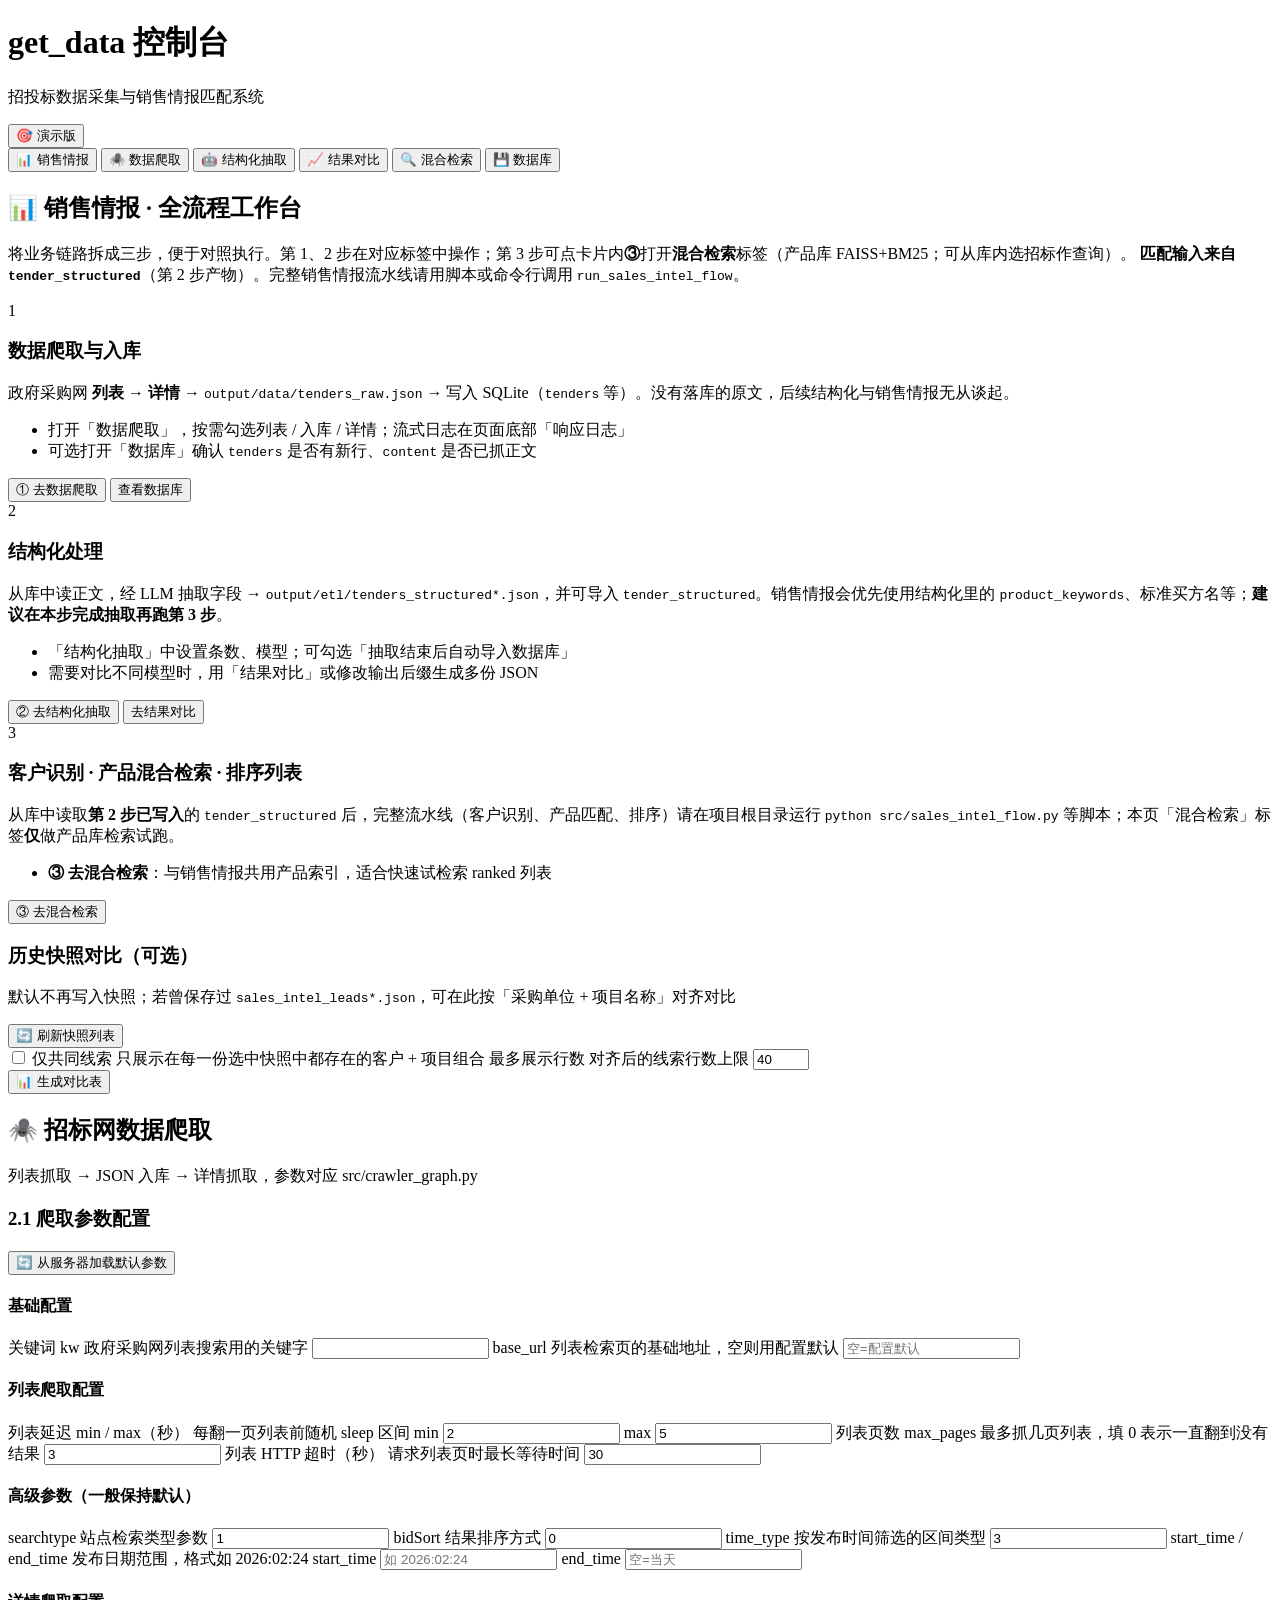
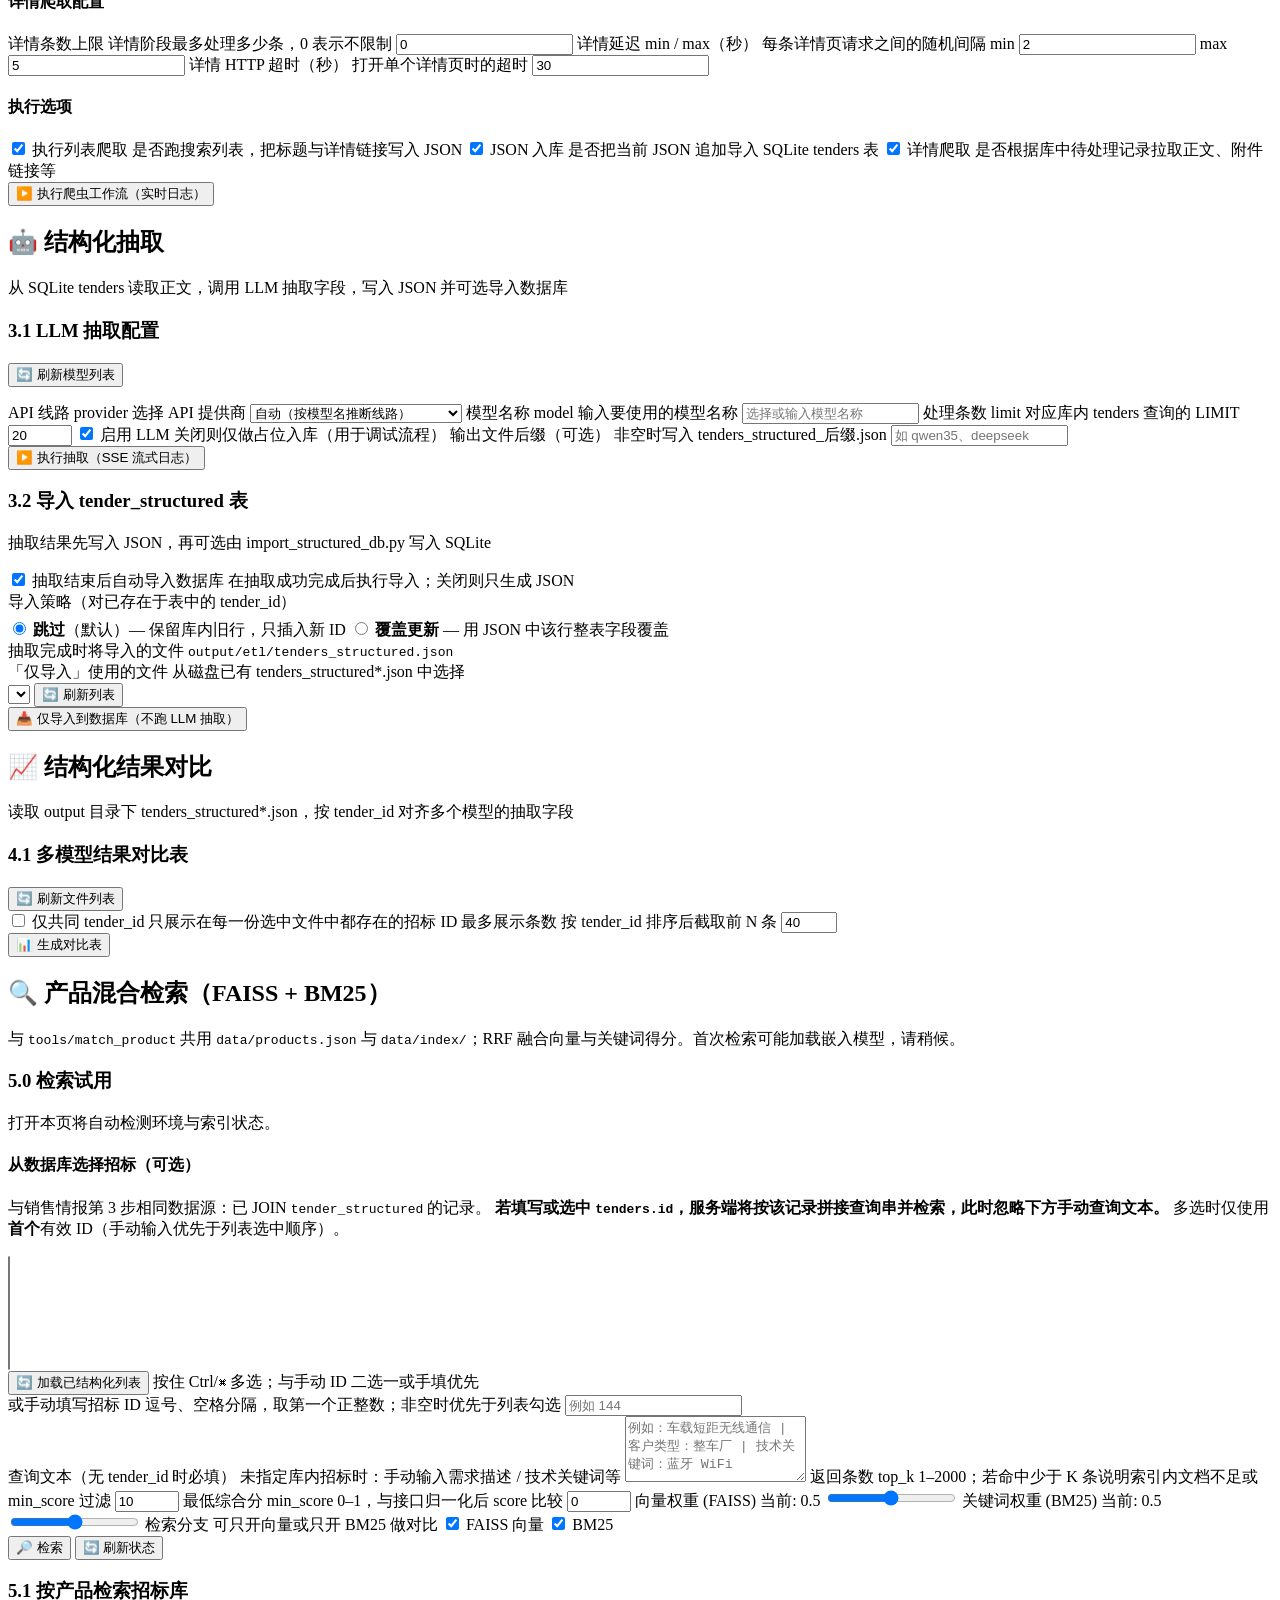
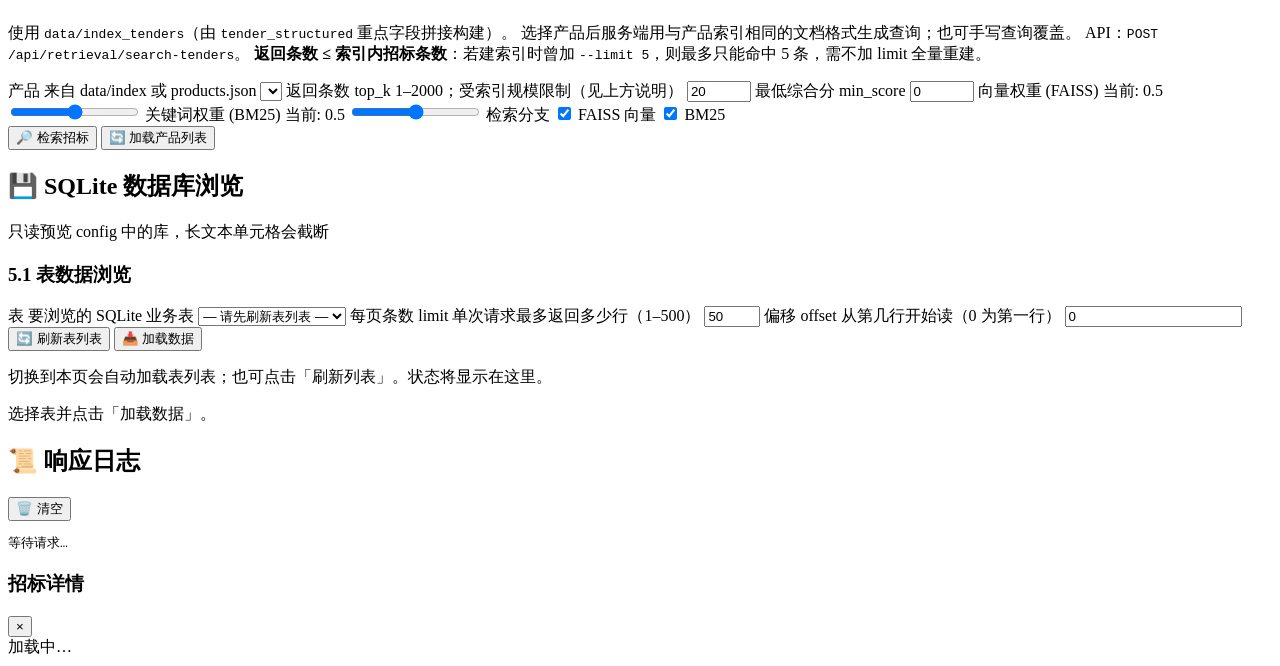
==== get_data/webapp/static/index.html @ c6d0154a "Fix: Add get_data as a directory instead of a gitlink Made-with: Cursor" ====
<!DOCTYPE html>
<html lang="zh-CN">
<head>
  <meta charset="utf-8" />
  <meta name="viewport" content="width=device-width, initial-scale=1" />
  <meta name="api-prefix" content="" />
  <title>get_data 控制台</title>
  <link rel="stylesheet" href="/static/styles.css?v=2026040701" />
</head>
<body>
  <header class="header">
    <div class="header-top">
      <div>
        <h1>get_data 控制台</h1>
        <p class="muted">招投标数据采集与销售情报匹配系统</p>
      </div>
      <button
        type="button"
        class="secondary header-switch-btn"
        onclick="window.location.href='/static/demo.html'"
      >
        🎯 演示版
      </button>
    </div>
  </header>

  <!-- 主导航 -->
  <nav class="tabs" role="tablist">
    <button type="button" class="tab active" data-tab="intel">📊 销售情报</button>
    <button type="button" class="tab" data-tab="crawl">🕷️ 数据爬取</button>
    <button type="button" class="tab" data-tab="extract">🤖 结构化抽取</button>
    <button type="button" class="tab" data-tab="compare">📈 结果对比</button>
    <button type="button" class="tab" data-tab="retrieval">🔍 混合检索</button>
    <button type="button" class="tab" data-tab="db">💾 数据库</button>
  </nav>

  <main class="panels">

    <!-- ==================== 模块一：销售情报（全流程工作台） ==================== -->
    <section id="panel-intel" class="panel active panel-intel-pipeline">
      <h2>📊 销售情报 · 全流程工作台</h2>
      <p class="muted pipeline-intro">
        将业务链路拆成三步，便于对照执行。第 1、2 步在对应标签中操作；第 3 步可点卡片内<strong>③</strong>打开<strong>混合检索</strong>标签（产品库 FAISS+BM25；可从库内选招标作查询）。
        <strong>匹配输入来自 <code>tender_structured</code></strong>（第 2 步产物）。完整销售情报流水线请用脚本或命令行调用 <code>run_sales_intel_flow</code>。
      </p>

      <div class="pipeline-track" role="list">
        <!-- 步骤 1 -->
        <article class="pipeline-step" role="listitem">
          <header class="pipeline-step-header">
            <span class="pipeline-badge" aria-hidden="true">1</span>
            <h3>数据爬取与入库</h3>
          </header>
          <div class="pipeline-body">
            <p class="muted">
              政府采购网 <strong>列表</strong> → <strong>详情</strong> →
              <code>output/data/tenders_raw.json</code> → 写入 SQLite（<code>tenders</code> 等）。没有落库的原文，后续结构化与销售情报无从谈起。
            </p>
            <ul class="pipeline-checks muted">
              <li>打开「数据爬取」，按需勾选列表 / 入库 / 详情；流式日志在页面底部「响应日志」</li>
              <li>可选打开「数据库」确认 <code>tenders</code> 是否有新行、<code>content</code> 是否已抓正文</li>
            </ul>
            <div class="pipeline-actions">
              <button type="button" class="secondary" id="btn-pipeline-goto-crawl">① 去数据爬取</button>
              <button type="button" class="secondary" id="btn-pipeline-goto-db">查看数据库</button>
            </div>
          </div>
        </article>

        <!-- 步骤 2 -->
        <article class="pipeline-step" role="listitem">
          <header class="pipeline-step-header">
            <span class="pipeline-badge" aria-hidden="true">2</span>
            <h3>结构化处理</h3>
          </header>
          <div class="pipeline-body">
            <p class="muted">
              从库中读正文，经 LLM 抽取字段 →
              <code>output/etl/tenders_structured*.json</code>，并可导入
              <code>tender_structured</code>。销售情报会优先使用结构化里的
              <code>product_keywords</code>、标准买方名等；<strong>建议在本步完成抽取再跑第 3 步</strong>。
            </p>
            <ul class="pipeline-checks muted">
              <li>「结构化抽取」中设置条数、模型；可勾选「抽取结束后自动导入数据库」</li>
              <li>需要对比不同模型时，用「结果对比」或修改输出后缀生成多份 JSON</li>
            </ul>
            <div class="pipeline-actions">
              <button type="button" class="secondary" id="btn-pipeline-goto-extract">② 去结构化抽取</button>
              <button type="button" class="secondary" id="btn-pipeline-goto-compare">去结果对比</button>
            </div>
          </div>
        </article>

        <!-- 步骤 3 -->
        <article class="pipeline-step" role="listitem">
          <header class="pipeline-step-header">
            <span class="pipeline-badge" aria-hidden="true">3</span>
            <h3>客户识别 · 产品混合检索 · 排序列表</h3>
          </header>
          <div class="pipeline-body">
            <p class="muted">
              从库中读取<strong>第 2 步已写入</strong>的 <code>tender_structured</code> 后，完整流水线（客户识别、产品匹配、排序）请在项目根目录运行
              <code>python src/sales_intel_flow.py</code> 等脚本；本页「混合检索」标签<strong>仅</strong>做产品库检索试跑。
            </p>
            <ul class="pipeline-checks muted">
              <li><strong>③ 去混合检索</strong>：与销售情报共用产品索引，适合快速试检索 ranked 列表</li>
            </ul>
            <div class="pipeline-actions">
              <button type="button" class="secondary" id="btn-pipeline-goto-retrieval">③ 去混合检索</button>
            </div>
          </div>
        </article>
      </div>

      <!-- 子模块：情报线索对比（可选：历史手动保存的 JSON） -->
      <div class="module-card intel-compare-card">
        <h3>历史快照对比（可选）</h3>
        <p class="muted">默认不再写入快照；若曾保存过 <code>sales_intel_leads*.json</code>，可在此按「采购单位 + 项目名称」对齐对比</p>

        <div class="compare-toolbar">
          <button type="button" id="btn-intel-files-refresh" class="secondary">🔄 刷新快照列表</button>
          <span id="intel-files-hint" class="muted"></span>
        </div>
        <div id="intel-files-list" class="compare-file-list" role="group"></div>

        <form id="form-intel-compare" class="form-grid compare-options">
          <label class="checkbox-row">
            <input id="intel-compare-intersection" type="checkbox" name="intersection_only" />
            <span class="checkbox-label-stack">
              <span class="field-name">仅共同线索</span>
              <span class="field-hint">只展示在每一份选中快照中都存在的客户 + 项目组合</span>
            </span>
          </label>
          <label>
            <span class="field-name">最多展示行数</span>
            <span class="field-hint">对齐后的线索行数上限</span>
            <input id="intel-compare-max-rows" type="number" min="1" max="200" value="40" />
          </label>
          <div class="actions full">
            <button type="submit">📊 生成对比表</button>
          </div>
        </form>
        <div id="intel-compare-table-wrap"></div>
      </div>
    </section>

    <!-- ==================== 模块二：数据爬取 ==================== -->
    <section id="panel-crawl" class="panel">
      <h2>🕷️ 招标网数据爬取</h2>
      <p class="muted">列表抓取 → JSON 入库 → 详情抓取，参数对应 src/crawler_graph.py</p>

      <!-- 子模块 2.1: 爬取参数 -->
      <div class="module-card">
        <h3>2.1 爬取参数配置</h3>
        <p class="muted">
          <button type="button" id="btn-crawl-defaults" class="linkish">🔄 从服务器加载默认参数</button>
        </p>

        <form id="form-crawl" class="form-grid crawl-grid">
          <!-- 基础配置 -->
          <div class="config-subbox">
            <h4>基础配置</h4>
            <label>
              <span class="field-name">关键词 kw</span>
              <span class="field-hint">政府采购网列表搜索用的关键字</span>
              <input id="crawl-keyword" type="text" />
            </label>
            <label>
              <span class="field-name">base_url</span>
              <span class="field-hint">列表检索页的基础地址，空则用配置默认</span>
              <input id="crawl-base-url" type="text" placeholder="空=配置默认" />
            </label>
          </div>

          <!-- 列表爬取配置 -->
          <div class="config-subbox">
            <h4>列表爬取配置</h4>
            <label>
              <span class="field-name">列表延迟 min / max（秒）</span>
              <span class="field-hint">每翻一页列表前随机 sleep 区间</span>
              <span class="subfield-label">min</span>
              <input id="crawl-delay-min" type="number" step="0.1" min="0.5" value="2" />
              <span class="subfield-label">max</span>
              <input id="crawl-delay-max" type="number" step="0.1" min="0.5" value="5" />
            </label>
            <label>
              <span class="field-name">列表页数 max_pages</span>
              <span class="field-hint">最多抓几页列表，填 0 表示一直翻到没有结果</span>
              <input id="crawl-max-pages" type="number" min="0" value="3" />
            </label>
            <label>
              <span class="field-name">列表 HTTP 超时（秒）</span>
              <span class="field-hint">请求列表页时最长等待时间</span>
              <input id="crawl-timeout" type="number" min="5" value="30" />
            </label>
          </div>

          <!-- 高级参数 -->
          <div class="config-subbox">
            <h4>高级参数（一般保持默认）</h4>
            <label>
              <span class="field-name">searchtype</span>
              <span class="field-hint">站点检索类型参数</span>
              <input id="crawl-searchtype" type="text" value="1" />
            </label>
            <label>
              <span class="field-name">bidSort</span>
              <span class="field-hint">结果排序方式</span>
              <input id="crawl-bid-sort" type="text" value="0" />
            </label>
            <label>
              <span class="field-name">time_type</span>
              <span class="field-hint">按发布时间筛选的区间类型</span>
              <input id="crawl-time-type" type="text" value="3" />
            </label>
            <label>
              <span class="field-name">start_time / end_time</span>
              <span class="field-hint">发布日期范围，格式如 2026:02:24</span>
              <span class="subfield-label">start_time</span>
              <input id="crawl-start-time" type="text" placeholder="如 2026:02:24" />
              <span class="subfield-label">end_time</span>
              <input id="crawl-end-time" type="text" placeholder="空=当天" />
            </label>
          </div>

          <!-- 详情爬取配置 -->
          <div class="config-subbox">
            <h4>详情爬取配置</h4>
            <label>
              <span class="field-name">详情条数上限</span>
              <span class="field-hint">详情阶段最多处理多少条，0 表示不限制</span>
              <input id="crawl-detail-limit" type="number" min="0" value="0" />
            </label>
            <label>
              <span class="field-name">详情延迟 min / max（秒）</span>
              <span class="field-hint">每条详情页请求之间的随机间隔</span>
              <span class="subfield-label">min</span>
              <input id="crawl-detail-dmin" type="number" step="0.1" value="2" />
              <span class="subfield-label">max</span>
              <input id="crawl-detail-dmax" type="number" step="0.1" value="5" />
            </label>
            <label>
              <span class="field-name">详情 HTTP 超时（秒）</span>
              <span class="field-hint">打开单个详情页时的超时</span>
              <input id="crawl-detail-timeout" type="number" value="30" />
            </label>
          </div>

          <!-- 执行选项 -->
          <div class="config-subbox">
            <h4>执行选项</h4>
            <label class="checkbox-row">
              <input id="crawl-run-list" type="checkbox" checked />
              <span class="checkbox-label-stack">
                <span class="field-name">执行列表爬取</span>
                <span class="field-hint">是否跑搜索列表，把标题与详情链接写入 JSON</span>
              </span>
            </label>
            <label class="checkbox-row">
              <input id="crawl-run-import" type="checkbox" checked />
              <span class="checkbox-label-stack">
                <span class="field-name">JSON 入库</span>
                <span class="field-hint">是否把当前 JSON 追加导入 SQLite tenders 表</span>
              </span>
            </label>
            <label class="checkbox-row">
              <input id="crawl-run-detail" type="checkbox" checked />
              <span class="checkbox-label-stack">
                <span class="field-name">详情爬取</span>
                <span class="field-hint">是否根据库中待处理记录拉取正文、附件链接等</span>
              </span>
            </label>
          </div>

          <div class="actions full">
            <button type="submit">▶️ 执行爬虫工作流（实时日志）</button>
          </div>
        </form>
      </div>
    </section>

    <!-- ==================== 模块三：结构化抽取 ==================== -->
    <section id="panel-extract" class="panel">
      <h2>🤖 结构化抽取</h2>
      <p class="muted">从 SQLite tenders 读取正文，调用 LLM 抽取字段，写入 JSON 并可选导入数据库</p>

      <!-- 子模块 3.1: 抽取参数 -->
      <div class="module-card">
        <h3>3.1 LLM 抽取配置</h3>
        <p class="muted">
          <button type="button" id="btn-extract-llm-refresh" class="linkish">🔄 刷新模型列表</button>
        </p>

        <form id="form-extract" class="form-grid crawl-grid" onsubmit="return false;">
          <label>
            <span class="field-name">API 线路 provider</span>
            <span class="field-hint">选择 API 提供商</span>
            <select id="extract-provider" name="provider">
              <option value="">自动（按模型名推断线路）</option>
              <option value="deepseek">DeepSeek API</option>
              <option value="qwen">通义千问（阿里云 DashScope）</option>
              <option value="local">本地 OpenAI 兼容</option>
              <option value="doubao">豆包（火山引擎 Ark）</option>
            </select>
          </label>
          <label>
            <span class="field-name">模型名称 model</span>
            <span class="field-hint">输入要使用的模型名称</span>
            <input id="extract-model" type="text" name="model" list="extract-model-list" placeholder="选择或输入模型名称" />
            <datalist id="extract-model-list">
              <option value="deepseek-chat">DeepSeek Chat (V3)</option>
              <option value="deepseek-reasoner">DeepSeek Reasoner (R1)</option>
              <option value="qwen3.5-flash">Qwen3.5-Flash</option>
              <option value="qwen3.5-plus">Qwen3.5-Plus</option>
              <option value="qwen-max">Qwen-Max</option>
              <option value="qwen-turbo">Qwen-Turbo</option>
              <option value="doubao-seed-2-0-lite-260215">Doubao Seed 2.0 Lite</option>
              <option value="doubao-seed-1.6">Doubao Seed 1.6</option>
              <option value="local-model">本地模型</option>
            </datalist>
          </label>
          <label>
            <span class="field-name">处理条数 limit</span>
            <span class="field-hint">对应库内 tenders 查询的 LIMIT</span>
            <input id="extract-limit" type="number" name="limit" min="1" max="5000" value="20" />
          </label>
          <label class="checkbox-row">
            <input id="extract-use-llm" type="checkbox" name="use_llm" checked />
            <span class="checkbox-label-stack">
              <span class="field-name">启用 LLM</span>
              <span class="field-hint">关闭则仅做占位入库（用于调试流程）</span>
            </span>
          </label>
          <label>
            <span class="field-name">输出文件后缀（可选）</span>
            <span class="field-hint">非空时写入 tenders_structured_后缀.json</span>
            <input id="extract-output-suffix" type="text" name="output_suffix" placeholder="如 qwen35、deepseek" maxlength="64" pattern="[A-Za-z0-9_-]*"/>
          </label>

          <div class="actions full">
            <button type="submit">▶️ 执行抽取（SSE 流式日志）</button>
          </div>
        </form>
      </div>

      <!-- 子模块 3.2: 导入数据库 -->
      <div class="module-card">
        <h3>3.2 导入 tender_structured 表</h3>
        <p class="muted">抽取结果先写入 JSON，再可选由 import_structured_db.py 写入 SQLite</p>

        <label class="checkbox-row extract-import-master">
          <input id="extract-run-import" type="checkbox" name="run_import" checked />
          <span class="checkbox-label-stack">
            <span class="field-name">抽取结束后自动导入数据库</span>
            <span class="field-hint">在抽取成功完成后执行导入；关闭则只生成 JSON</span>
          </span>
        </label>

        <div class="extract-import-sub" id="extract-import-sub">
          <p class="field-name" style="margin:0 0 0.35rem">导入策略（对已存在于表中的 tender_id）</p>
          <label class="radio-row">
            <input type="radio" name="extract-import-mode" id="extract-import-append" value="append" checked />
            <span><strong>跳过</strong>（默认）— 保留库内旧行，只插入新 ID</span>
          </label>
          <label class="radio-row">
            <input type="radio" name="extract-import-mode" id="extract-import-replace" value="replace" />
            <span><strong>覆盖更新</strong> — 用 JSON 中该行整表字段覆盖</span>
          </label>

          <div class="import-preview-row">
            <span class="field-name">抽取完成时将导入的文件</span>
            <code id="extract-import-preview" class="import-preview-code">output/etl/tenders_structured.json</code>
          </div>

          <label class="extract-import-select-label">
            <span class="field-name">「仅导入」使用的文件</span>
            <span class="field-hint">从磁盘已有 tenders_structured*.json 中选择</span>
            <div class="import-file-toolbar">
              <select id="extract-import-file-select" class="import-file-select" aria-label="选择要导入的 JSON 文件"></select>
              <button type="button" id="btn-extract-import-refresh" class="secondary">🔄 刷新列表</button>
            </div>
          </label>

          <div class="import-only-actions">
            <button type="button" id="btn-import-structured-only" class="secondary">
              📥 仅导入到数据库（不跑 LLM 抽取）
            </button>
          </div>
        </div>
      </div>
    </section>

    <!-- ==================== 模块四：结果对比 ==================== -->
    <section id="panel-compare" class="panel panel-compare">
      <h2>📈 结构化结果对比</h2>
      <p class="muted">读取 output 目录下 tenders_structured*.json，按 tender_id 对齐多个模型的抽取字段</p>

      <!-- 子模块 4.1: 文件选择与对比 -->
      <div class="module-card">
        <h3>4.1 多模型结果对比表</h3>

        <div class="compare-toolbar">
          <button type="button" id="btn-structured-files-refresh" class="secondary">🔄 刷新文件列表</button>
          <span id="structured-files-hint" class="muted"></span>
        </div>
        <div id="structured-files-list" class="compare-file-list" role="group"></div>

        <form id="form-compare" class="form-grid compare-options">
          <label class="checkbox-row">
            <input id="compare-intersection" type="checkbox" name="intersection_only" />
            <span class="checkbox-label-stack">
              <span class="field-name">仅共同 tender_id</span>
              <span class="field-hint">只展示在每一份选中文件中都存在的招标 ID</span>
            </span>
          </label>
          <label>
            <span class="field-name">最多展示条数</span>
            <span class="field-hint">按 tender_id 排序后截取前 N 条</span>
            <input id="compare-max-tenders" type="number" min="1" max="200" value="40" />
          </label>
          <div class="actions">
            <button type="submit">📊 生成对比表</button>
          </div>
        </form>
        <div id="compare-table-wrap" class="compare-table-wrap"></div>
      </div>
    </section>

    <!-- ==================== 模块五：FAISS + BM25 混合检索 ==================== -->
    <section id="panel-retrieval" class="panel panel-retrieval">
      <h2>🔍 产品混合检索（FAISS + BM25）</h2>
      <p class="muted">
        与 <code>tools/match_product</code> 共用 <code>data/products.json</code> 与 <code>data/index/</code>；RRF
        融合向量与关键词得分。首次检索可能加载嵌入模型，请稍候。
      </p>
      <div class="module-card">
        <h3>5.0 检索试用</h3>
        <p id="retrieval-status-hint" class="muted retrieval-hint" role="status">
          打开本页将自动检测环境与索引状态。
        </p>
        <form id="form-retrieval" class="form-grid crawl-grid">
          <div class="intel-tender-pick-box module-card-nested">
            <h4 class="pipeline-form-title">从数据库选择招标（可选）</h4>
            <p class="muted">
              与销售情报第 3 步相同数据源：已 JOIN <code>tender_structured</code> 的记录。
              <strong>若填写或选中 <code>tenders.id</code>，服务端将按该记录拼接查询串并检索，此时忽略下方手动查询文本。</strong>
              多选时仅使用<strong>首个</strong>有效 ID（手动输入优先于列表选中顺序）。
            </p>
            <div class="intel-tender-pick-row">
              <select id="retrieval-tender-select" multiple size="7" class="intel-tender-multi" aria-label="混合检索用已结构化招标"></select>
              <div class="intel-tender-pick-side">
                <button type="button" class="secondary" id="btn-retrieval-load-tenders">🔄 加载已结构化列表</button>
                <span class="field-hint">按住 Ctrl/⌘ 多选；与手动 ID 二选一或手填优先</span>
              </div>
            </div>
            <label>
              <span class="field-name">或手动填写招标 ID</span>
              <span class="field-hint">逗号、空格分隔，取第一个正整数；非空时优先于列表勾选</span>
              <input type="text" id="retrieval-tender-ids-manual" placeholder="例如 144" autocomplete="off" />
            </label>
          </div>
          <label class="retrieval-query-label">
            <span class="field-name">查询文本（无 tender_id 时必填）</span>
            <span class="field-hint">未指定库内招标时：手动输入需求描述 / 技术关键词等</span>
            <textarea id="retrieval-query" rows="4" maxlength="8000" placeholder="例如：车载短距无线通信 | 客户类型：整车厂 | 技术关键词：蓝牙 WiFi"></textarea>
          </label>
          <label>
            <span class="field-name">返回条数 top_k</span>
            <span class="field-hint">1–2000；若命中少于 K 条说明索引内文档不足或 min_score 过滤</span>
            <input id="retrieval-top-k" type="number" min="1" max="2000" value="10" />
          </label>
          <label>
            <span class="field-name">最低综合分 min_score</span>
            <span class="field-hint">0–1，与接口归一化后 score 比较</span>
            <input id="retrieval-min-score" type="number" min="0" max="1" step="0.05" value="0" />
          </label>
          <label>
            <span class="field-name">向量权重 (FAISS)</span>
            <span class="field-hint">当前: <span id="retrieval-vector-weight-val">0.5</span></span>
            <input id="retrieval-vector-weight" type="range" min="0" max="1" step="0.1" value="0.5" />
          </label>
          <label>
            <span class="field-name">关键词权重 (BM25)</span>
            <span class="field-hint">当前: <span id="retrieval-bm25-weight-val">0.5</span></span>
            <input id="retrieval-bm25-weight" type="range" min="0" max="1" step="0.1" value="0.5" />
          </label>
          <label class="retrieval-checks">
            <span class="field-name">检索分支</span>
            <span class="field-hint">可只开向量或只开 BM25 做对比</span>
            <span class="inline-checks">
              <label><input type="checkbox" id="retrieval-use-vector" checked /> FAISS 向量</label>
              <label><input type="checkbox" id="retrieval-use-bm25" checked /> BM25</label>
            </span>
          </label>
          <div class="actions">
            <button type="submit" id="btn-retrieval-search">🔎 检索</button>
            <button type="button" id="btn-retrieval-refresh-status" class="secondary">🔄 刷新状态</button>
          </div>
        </form>
        <div id="retrieval-results" class="retrieval-results" aria-live="polite"></div>
      </div>

      <div class="module-card">
        <h3>5.1 按产品检索招标库</h3>
        <p class="muted">
          使用 <code>data/index_tenders</code>（由 <code>tender_structured</code> 重点字段拼接构建）。
          选择产品后服务端用与产品索引相同的文档格式生成查询；也可手写查询覆盖。
          API：<code>POST /api/retrieval/search-tenders</code>。
          <strong>返回条数 ≤ 索引内招标条数</strong>：若建索引时曾加 <code>--limit 5</code>，则最多只能命中 5 条，需不加 limit 全量重建。
        </p>
        <form id="form-retrieval-tenders" class="form-grid crawl-grid">
          <label>
            <span class="field-name">产品</span>
            <span class="field-hint">来自 data/index 或 products.json</span>
            <select id="retrieval-tenders-product-select" aria-label="按产品检索招标"></select>
          </label>
          <label>
            <span class="field-name">返回条数 top_k</span>
            <span class="field-hint">1–2000；受索引规模限制（见上方说明）</span>
            <input id="retrieval-tenders-top-k" type="number" min="1" max="2000" value="20" />
          </label>
          <label>
            <span class="field-name">最低综合分 min_score</span>
            <input id="retrieval-tenders-min-score" type="number" min="0" max="1" step="0.05" value="0" />
          </label>
          <label>
            <span class="field-name">向量权重 (FAISS)</span>
            <span class="field-hint">当前: <span id="retrieval-tenders-vector-weight-val">0.5</span></span>
            <input id="retrieval-tenders-vector-weight" type="range" min="0" max="1" step="0.1" value="0.5" />
          </label>
          <label>
            <span class="field-name">关键词权重 (BM25)</span>
            <span class="field-hint">当前: <span id="retrieval-tenders-bm25-weight-val">0.5</span></span>
            <input id="retrieval-tenders-bm25-weight" type="range" min="0" max="1" step="0.1" value="0.5" />
          </label>
          <label class="retrieval-checks">
            <span class="field-name">检索分支</span>
            <span class="inline-checks">
              <label><input type="checkbox" id="retrieval-tenders-use-vector" checked /> FAISS 向量</label>
              <label><input type="checkbox" id="retrieval-tenders-use-bm25" checked /> BM25</label>
            </span>
          </label>
          <div class="actions">
            <button type="submit" id="btn-retrieval-tenders-search">🔎 检索招标</button>
            <button type="button" id="btn-retrieval-tenders-load-products" class="secondary">🔄 加载产品列表</button>
          </div>
        </form>
        <div id="retrieval-tenders-results" class="retrieval-results" aria-live="polite"></div>
      </div>
    </section>

    <!-- ==================== 模块六：数据库浏览 ==================== -->
    <section id="panel-db" class="panel panel-db">
      <h2>💾 SQLite 数据库浏览</h2>
      <p class="muted">只读预览 config 中的库，长文本单元格会截断</p>

      <!-- 子模块 5.1: 表数据浏览 -->
      <div class="module-card">
        <h3>5.1 表数据浏览</h3>

        <form id="form-db" class="form-grid db-toolbar">
          <label>
            <span class="field-name">表</span>
            <span class="field-hint">要浏览的 SQLite 业务表</span>
            <select id="db-table-select" name="table">
              <option value="">— 请先刷新表列表 —</option>
            </select>
          </label>
          <label>
            <span class="field-name">每页条数 limit</span>
            <span class="field-hint">单次请求最多返回多少行（1–500）</span>
            <input id="db-limit" type="number" min="1" max="500" value="50" />
          </label>
          <label>
            <span class="field-name">偏移 offset</span>
            <span class="field-hint">从第几行开始读（0 为第一行）</span>
            <input id="db-offset" type="number" min="0" value="0" />
          </label>
          <div class="actions db-actions">
            <button type="button" id="btn-db-refresh-tables">🔄 刷新表列表</button>
            <button type="button" id="btn-db-load">📥 加载数据</button>
          </div>
        </form>
        <p id="db-status" class="db-status muted" role="status">
          切换到本页会自动加载表列表；也可点击「刷新列表」。状态将显示在这里。
        </p>
        <div id="db-table-wrap" class="db-table-wrap">
          <p class="muted">选择表并点击「加载数据」。</p>
        </div>
      </div>
    </section>

  </main>

  <!-- 响应输出区 -->
  <section class="output-section">
    <div class="output-head">
      <h2>📜 响应日志</h2>
      <button type="button" id="btn-clear-output" class="secondary">🗑️ 清空</button>
    </div>
    <pre id="output" class="output mono" role="status">等待请求…</pre>
  </section>

  <!-- 招标详情模态框 -->
  <div id="tender-detail-modal" class="modal-overlay" role="dialog" aria-modal="true" aria-hidden="true">
    <div class="modal-content">
      <div class="modal-header">
        <h3 id="modal-title">招标详情</h3>
        <button type="button" class="modal-close" aria-label="关闭">×</button>
      </div>
      <div class="modal-body" id="modal-body">
        <div class="modal-loading muted">加载中…</div>
      </div>
    </div>
  </div>

  <script src="/static/app.js?v=2026040818"></script>
</body>
</html>
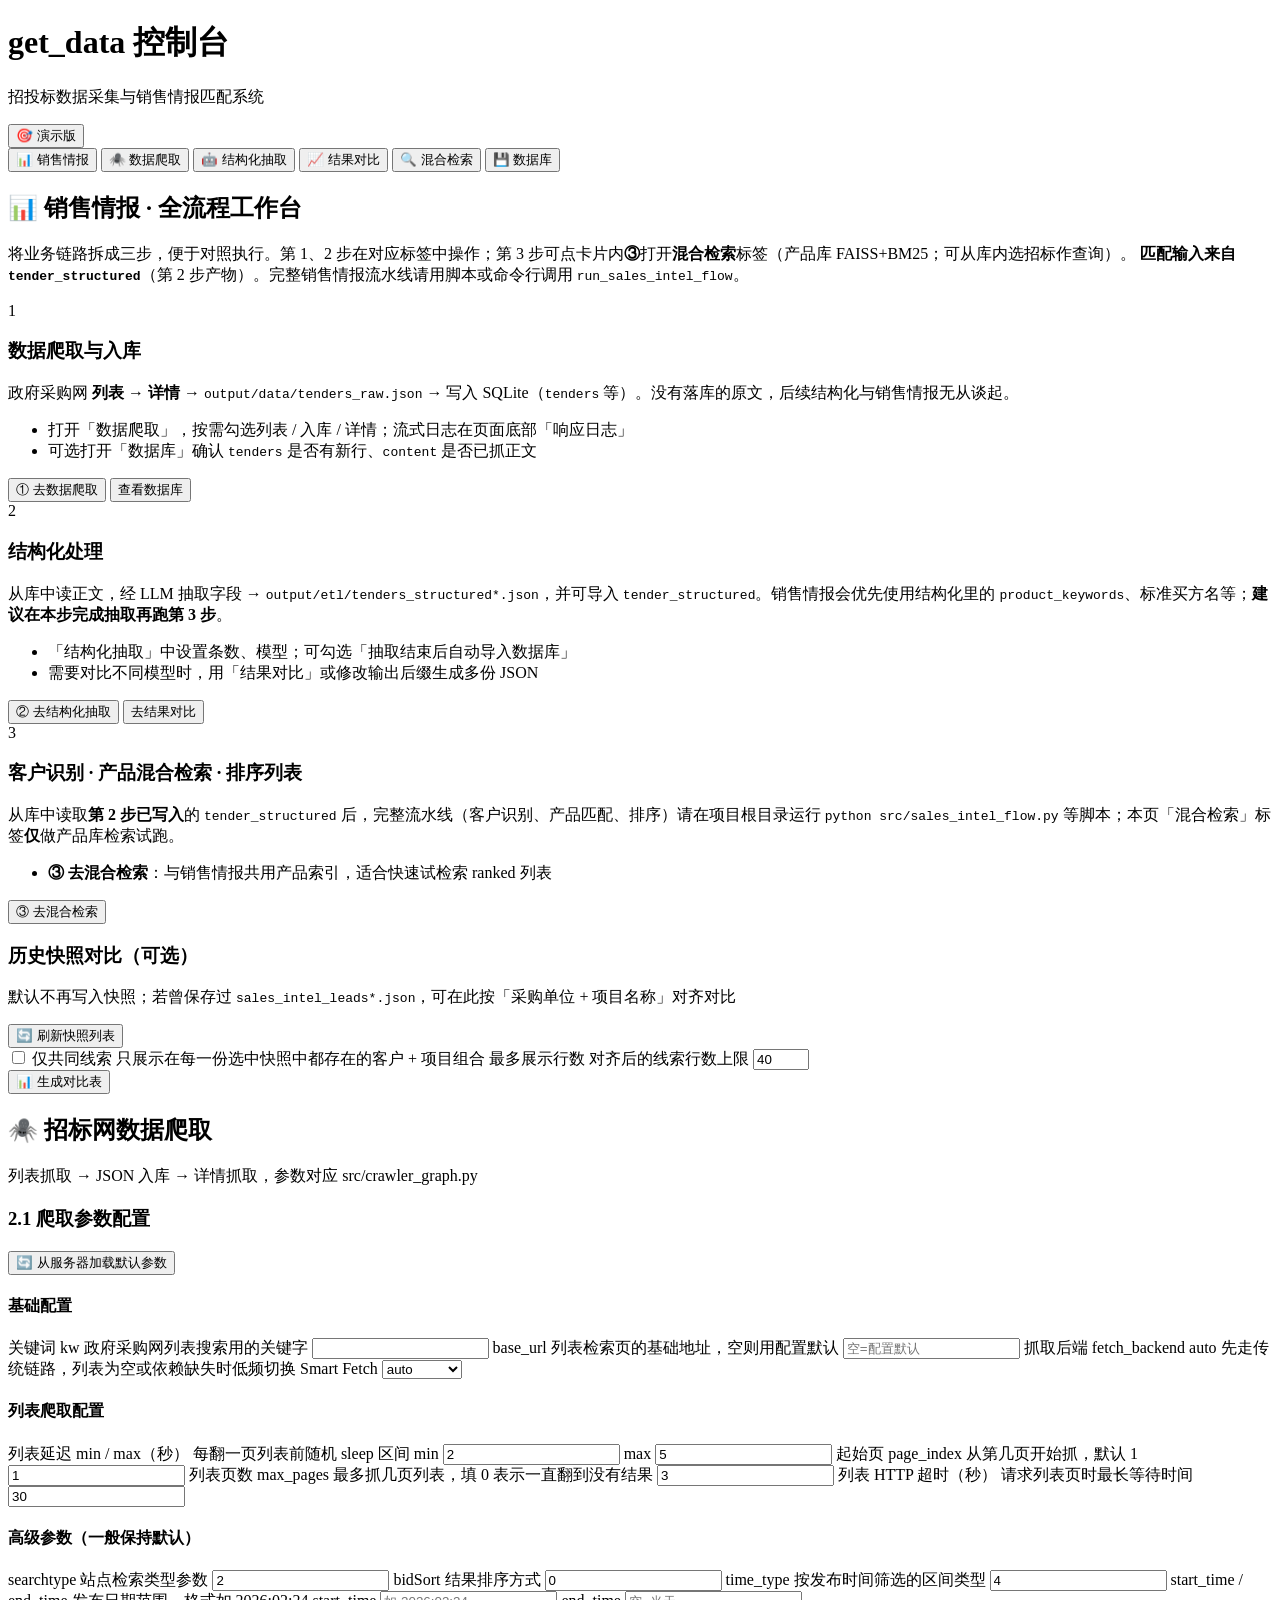
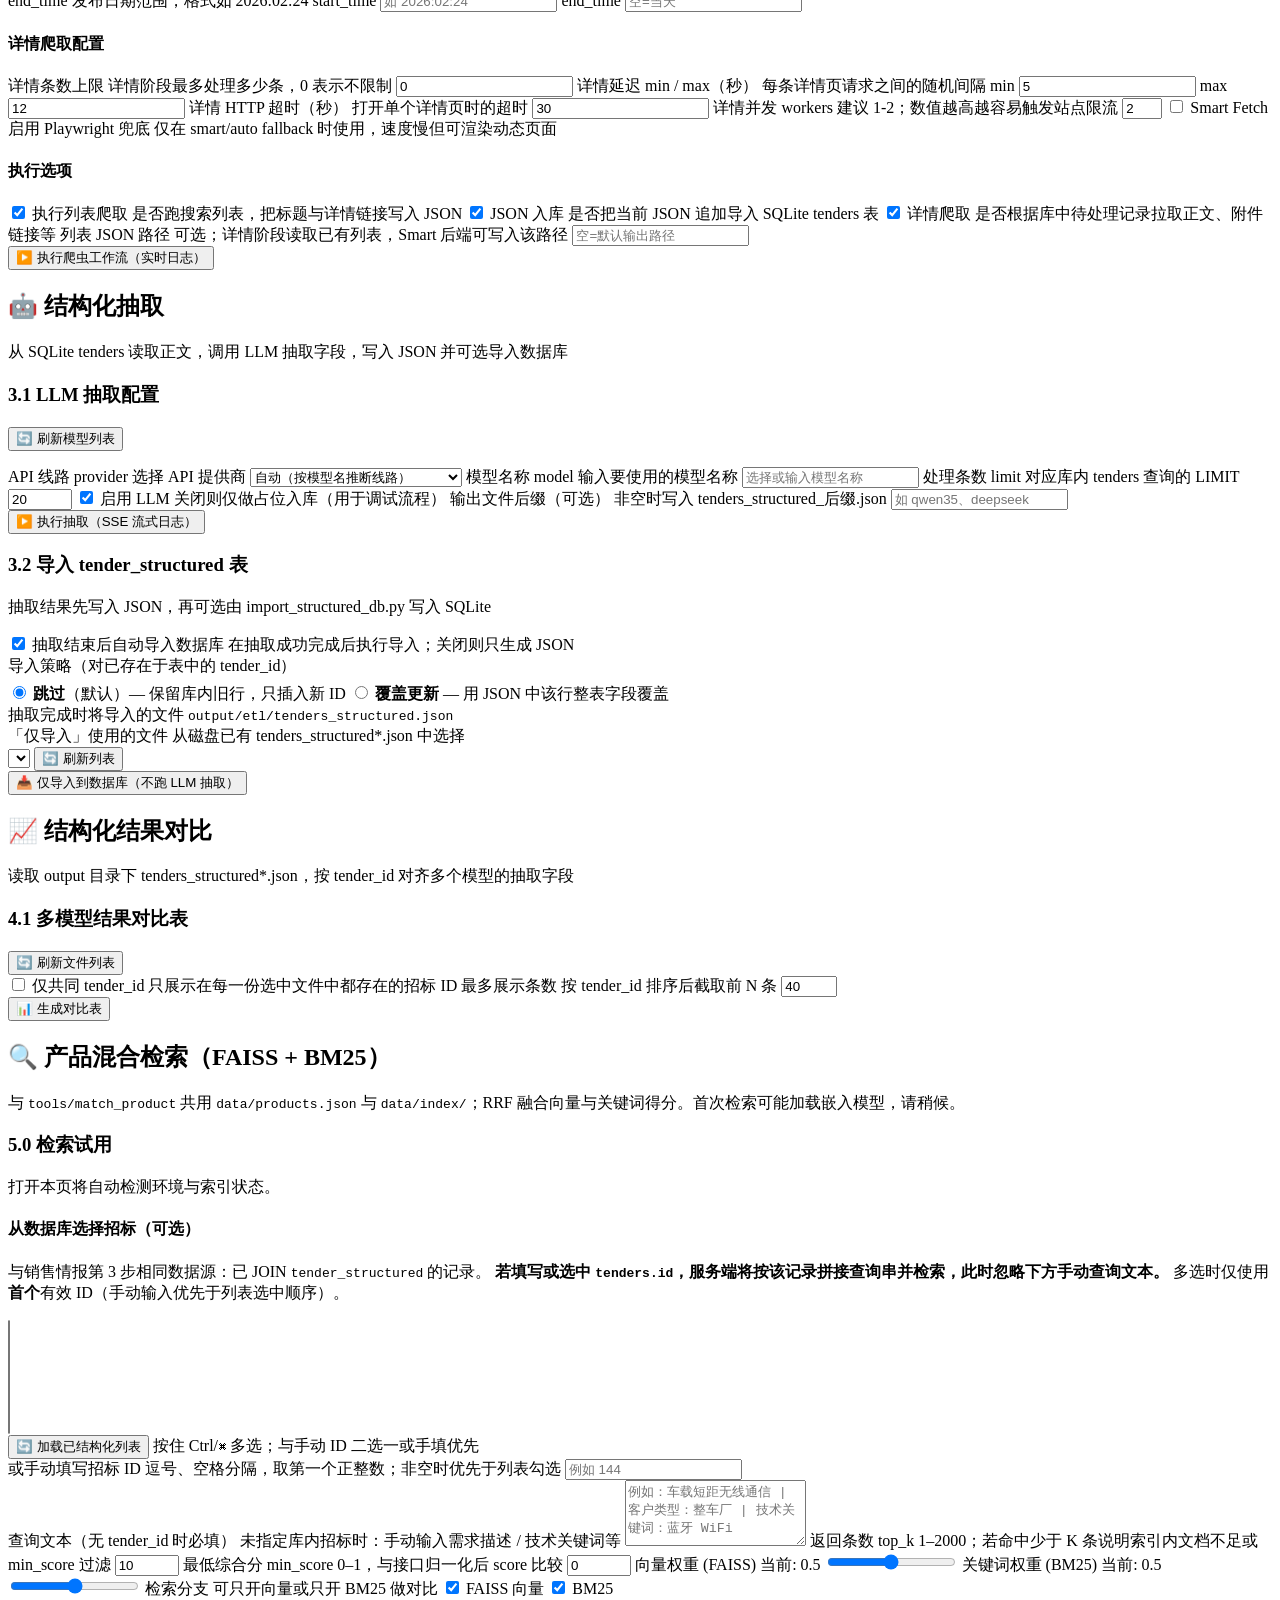
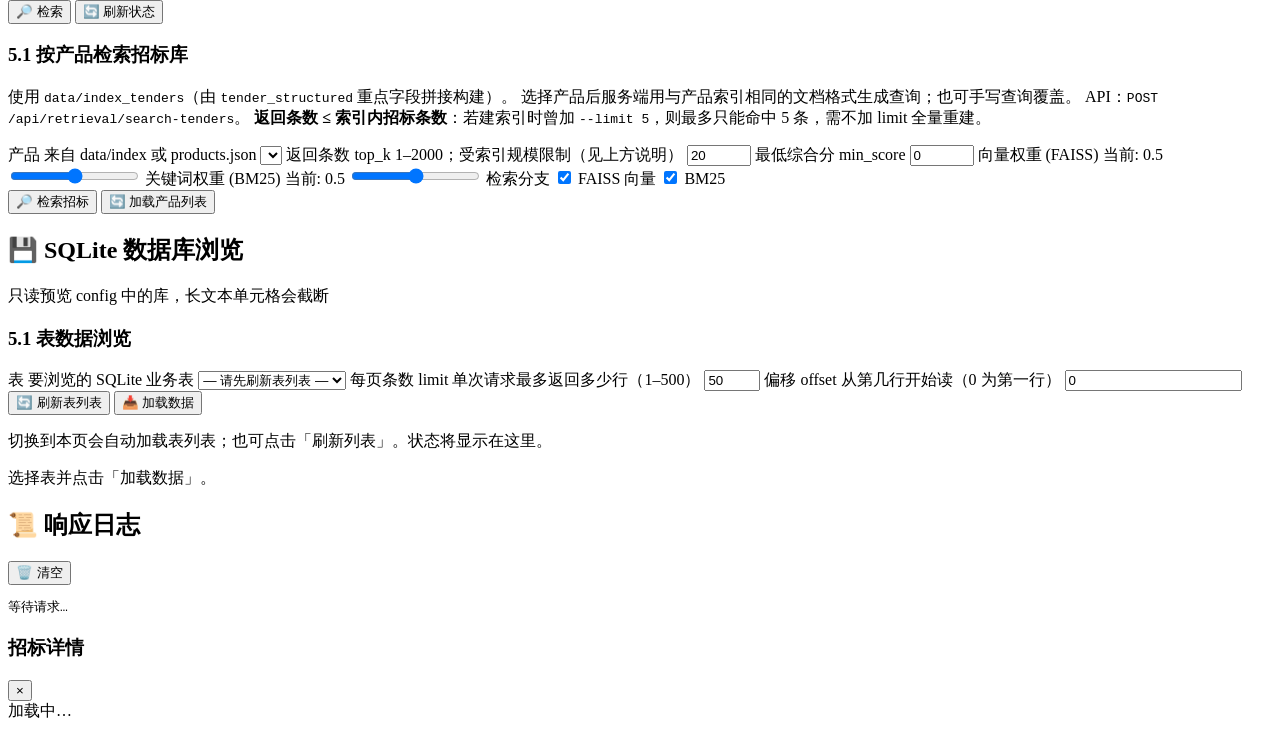
==== commit 534914a4: "Railway 部署：数据脱敏 + MiniMax M3 配置 + Docker 部署文件" ====
--- a/get_data/webapp/static/index.html
+++ b/get_data/webapp/static/index.html
@@ -170,6 +170,15 @@
               <span class="field-hint">列表检索页的基础地址，空则用配置默认</span>
               <input id="crawl-base-url" type="text" placeholder="空=配置默认" />
             </label>
+            <label>
+              <span class="field-name">抓取后端 fetch_backend</span>
+              <span class="field-hint">auto 先走传统链路，列表为空或依赖缺失时低频切换 Smart Fetch</span>
+              <select id="crawl-fetch-backend">
+                <option value="auto">auto</option>
+                <option value="traditional">traditional</option>
+                <option value="smart">smart</option>
+              </select>
+            </label>
           </div>
 
           <!-- 列表爬取配置 -->
@@ -184,6 +193,11 @@
               <input id="crawl-delay-max" type="number" step="0.1" min="0.5" value="5" />
             </label>
             <label>
+              <span class="field-name">起始页 page_index</span>
+              <span class="field-hint">从第几页开始抓，默认 1</span>
+              <input id="crawl-page-index" type="number" min="1" value="1" />
+            </label>
+            <label>
               <span class="field-name">列表页数 max_pages</span>
               <span class="field-hint">最多抓几页列表，填 0 表示一直翻到没有结果</span>
               <input id="crawl-max-pages" type="number" min="0" value="3" />
@@ -201,7 +215,7 @@
             <label>
               <span class="field-name">searchtype</span>
               <span class="field-hint">站点检索类型参数</span>
-              <input id="crawl-searchtype" type="text" value="1" />
+              <input id="crawl-searchtype" type="text" value="2" />
             </label>
             <label>
               <span class="field-name">bidSort</span>
@@ -211,7 +225,7 @@
             <label>
               <span class="field-name">time_type</span>
               <span class="field-hint">按发布时间筛选的区间类型</span>
-              <input id="crawl-time-type" type="text" value="3" />
+              <input id="crawl-time-type" type="text" value="4" />
             </label>
             <label>
               <span class="field-name">start_time / end_time</span>
@@ -235,14 +249,26 @@
               <span class="field-name">详情延迟 min / max（秒）</span>
               <span class="field-hint">每条详情页请求之间的随机间隔</span>
               <span class="subfield-label">min</span>
-              <input id="crawl-detail-dmin" type="number" step="0.1" value="2" />
+              <input id="crawl-detail-dmin" type="number" step="0.1" value="5" />
               <span class="subfield-label">max</span>
-              <input id="crawl-detail-dmax" type="number" step="0.1" value="5" />
+              <input id="crawl-detail-dmax" type="number" step="0.1" value="12" />
             </label>
             <label>
               <span class="field-name">详情 HTTP 超时（秒）</span>
               <span class="field-hint">打开单个详情页时的超时</span>
               <input id="crawl-detail-timeout" type="number" value="30" />
+            </label>
+            <label>
+              <span class="field-name">详情并发 workers</span>
+              <span class="field-hint">建议 1-2；数值越高越容易触发站点限流</span>
+              <input id="crawl-detail-workers" type="number" min="1" max="8" value="2" />
+            </label>
+            <label class="checkbox-row">
+              <input id="crawl-include-browser" type="checkbox" />
+              <span class="checkbox-label-stack">
+                <span class="field-name">Smart Fetch 启用 Playwright 兜底</span>
+                <span class="field-hint">仅在 smart/auto fallback 时使用，速度慢但可渲染动态页面</span>
+              </span>
             </label>
           </div>
 
@@ -269,6 +295,11 @@
                 <span class="field-name">详情爬取</span>
                 <span class="field-hint">是否根据库中待处理记录拉取正文、附件链接等</span>
               </span>
+            </label>
+            <label>
+              <span class="field-name">列表 JSON 路径</span>
+              <span class="field-hint">可选；详情阶段读取已有列表，Smart 后端可写入该路径</span>
+              <input id="crawl-json-path" type="text" placeholder="空=默认输出路径" />
             </label>
           </div>
 
